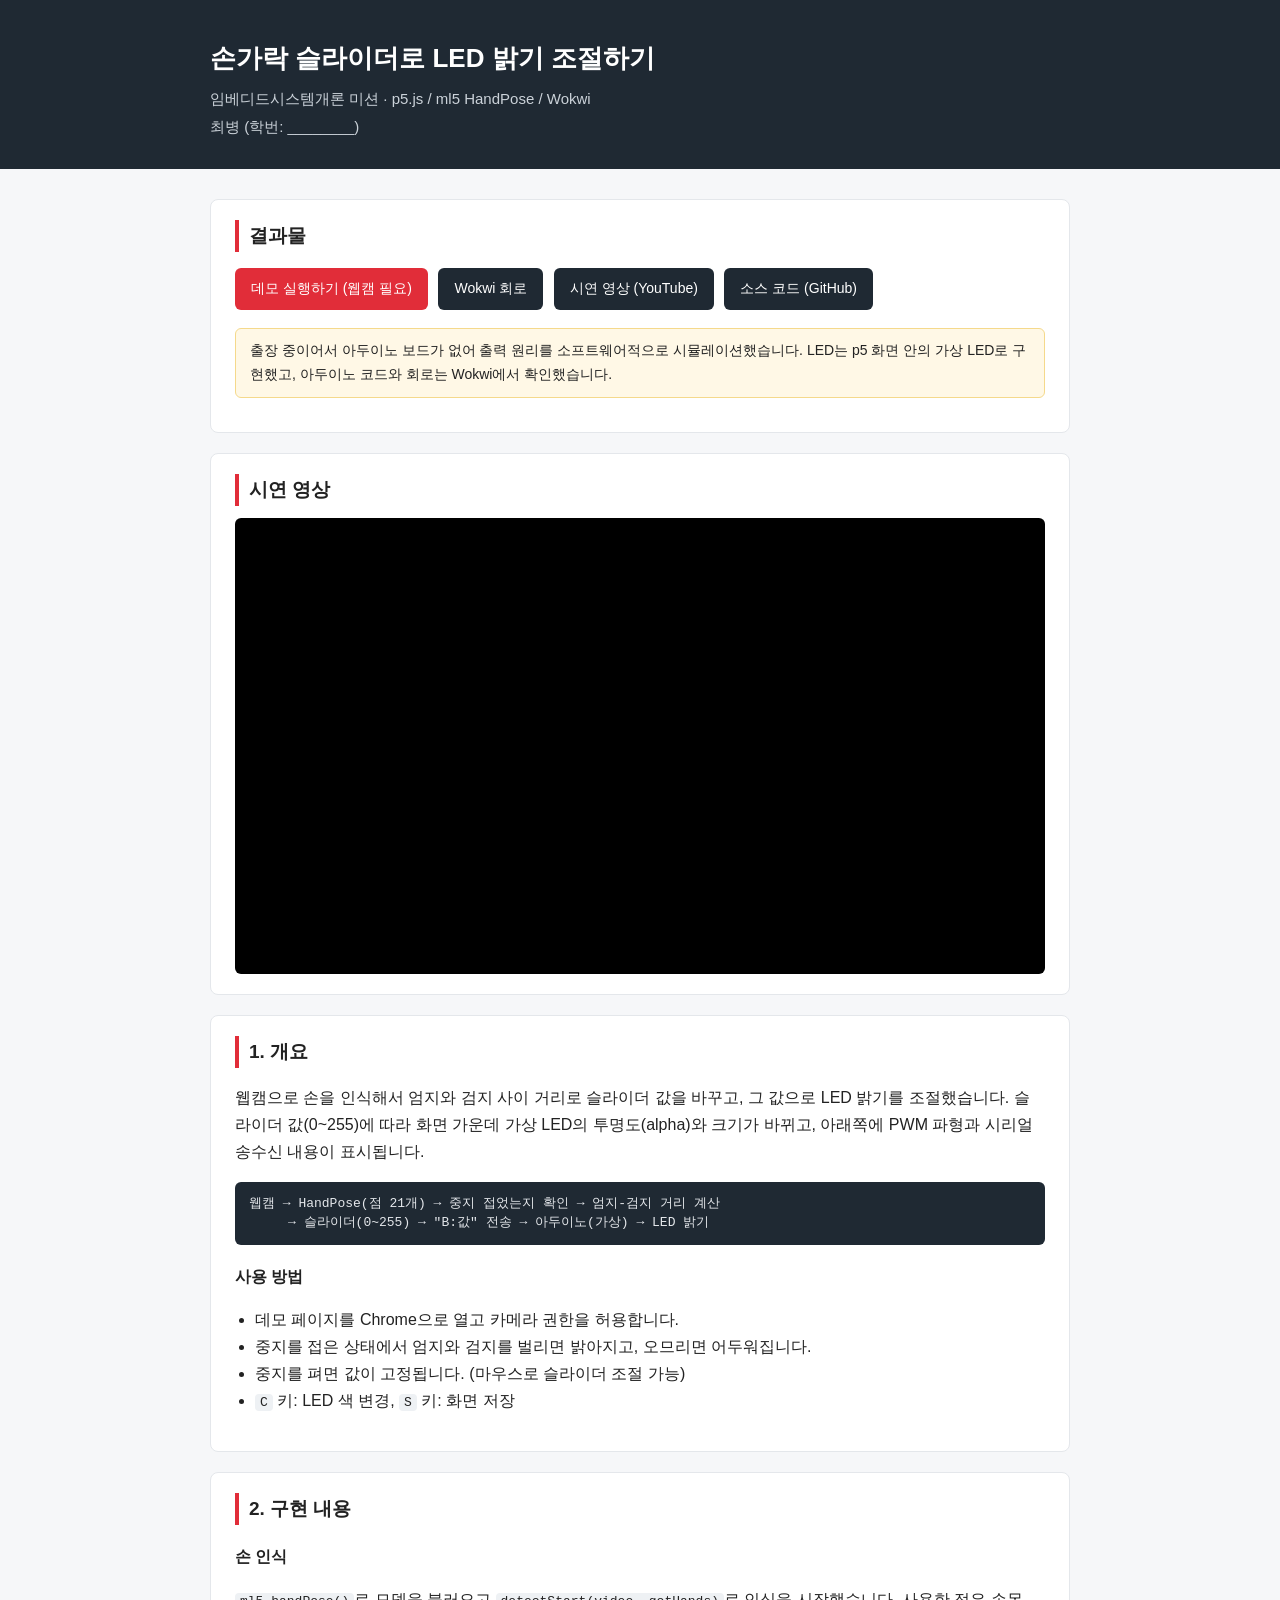
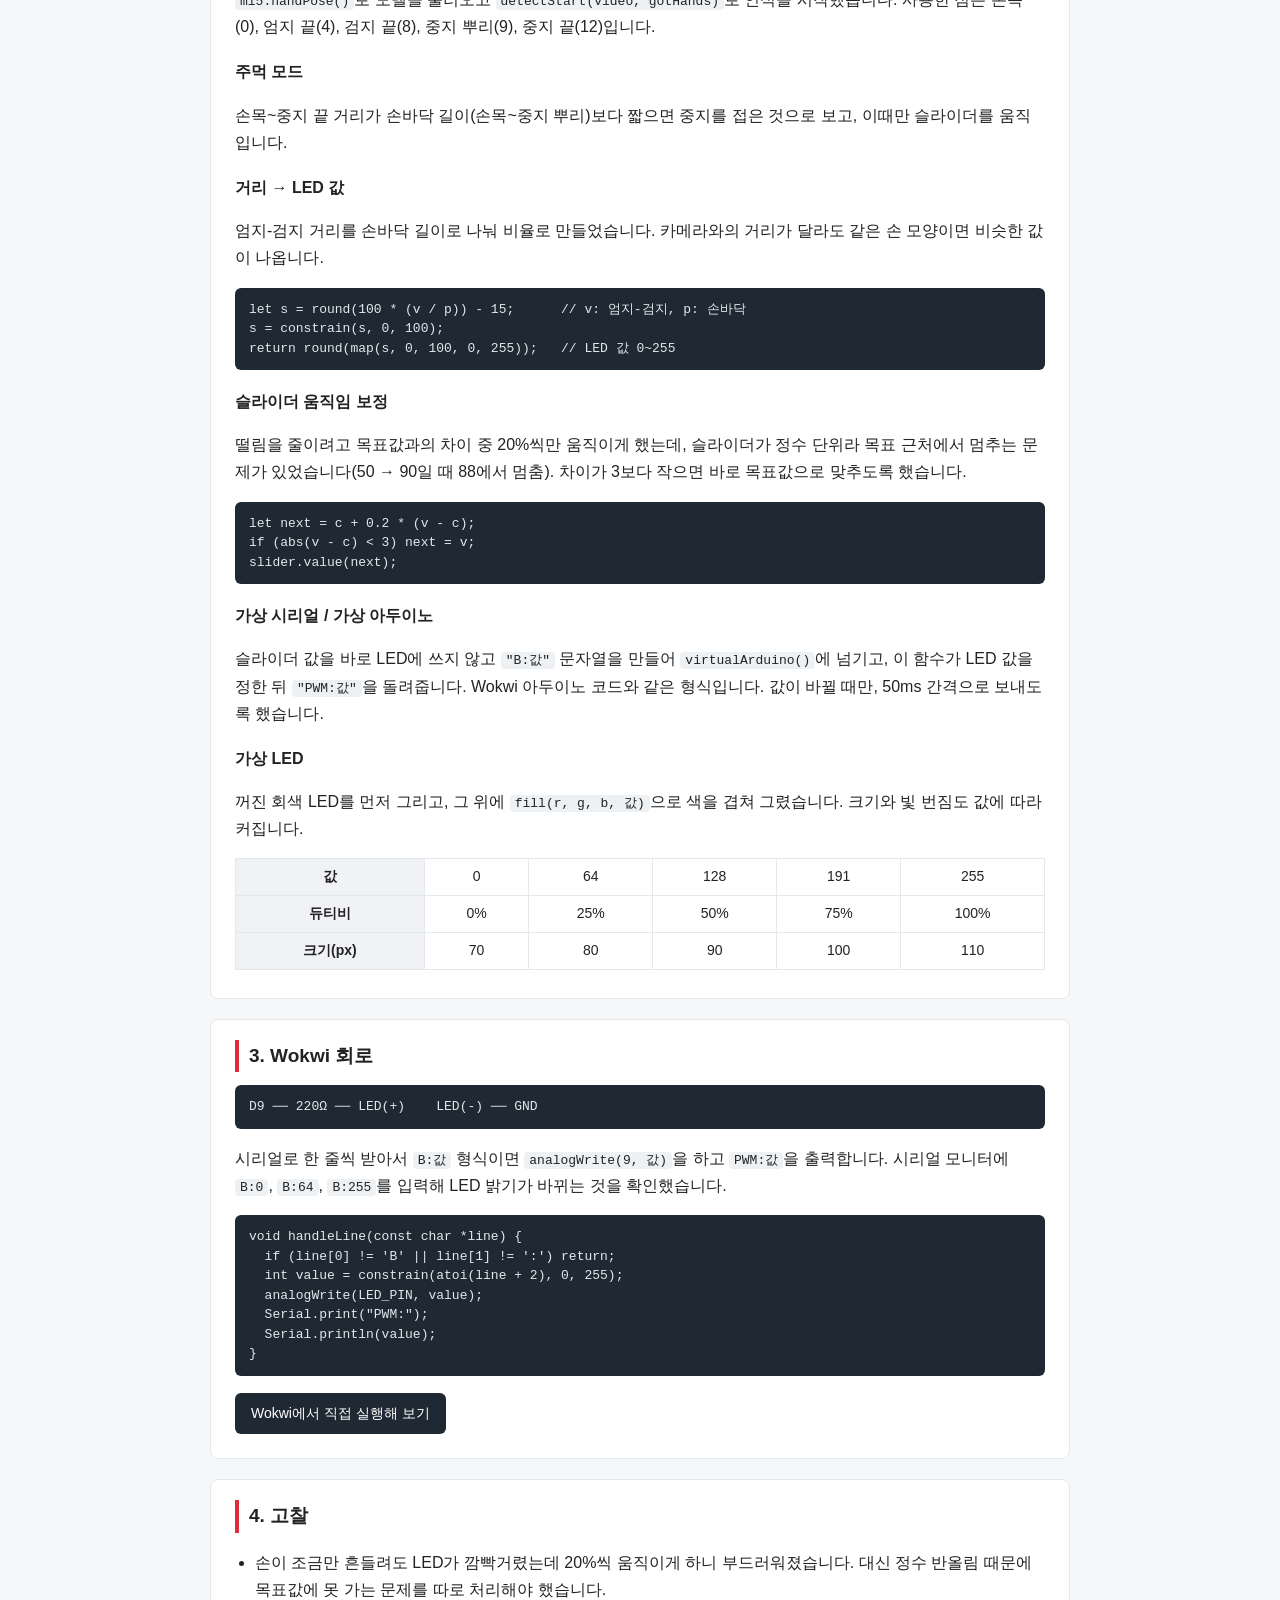
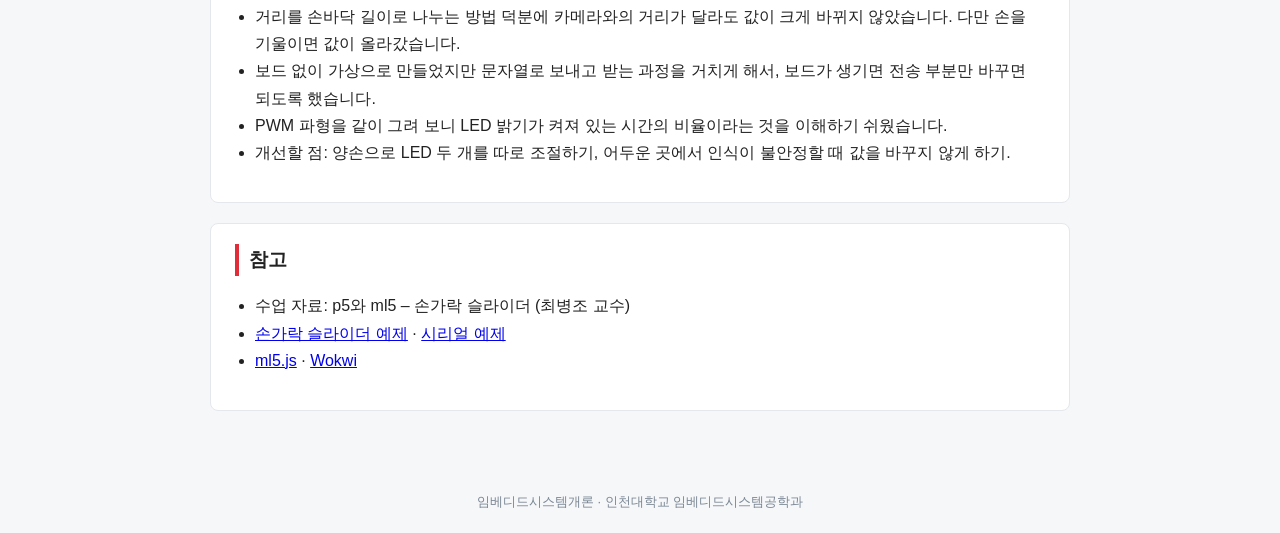
==== index.html @ aa257768 "결과 페이지 추가, 영상/Wokwi 링크 반영" ====
<!DOCTYPE html>
<html lang="ko">
<head>
  <meta charset="utf-8">
  <meta name="viewport" content="width=device-width, initial-scale=1">
  <title>손가락 슬라이더로 LED 밝기 조절 - 임베디드시스템개론</title>
  <style>
    body {
      margin: 0;
      font-family: -apple-system, "Apple SD Gothic Neo", "Malgun Gothic", sans-serif;
      color: #222;
      background: #f6f7f9;
      line-height: 1.7;
    }
    header {
      background: #1f2933;
      color: #fff;
      padding: 36px 20px 28px;
    }
    header .wrap, main { max-width: 860px; margin: 0 auto; }
    header h1 { margin: 0 0 6px; font-size: 26px; }
    header p { margin: 2px 0; color: #cbd2d9; font-size: 15px; }
    main { padding: 10px 20px 60px; }
    section {
      background: #fff;
      border: 1px solid #e4e7eb;
      border-radius: 8px;
      padding: 20px 24px;
      margin-top: 20px;
    }
    h2 { font-size: 19px; margin: 0 0 12px; border-left: 4px solid #e12d39; padding-left: 10px; }
    h3 { font-size: 16px; margin: 18px 0 6px; }
    .links a {
      display: inline-block;
      margin: 4px 6px 4px 0;
      padding: 9px 16px;
      border-radius: 6px;
      background: #1f2933;
      color: #fff;
      text-decoration: none;
      font-size: 14px;
    }
    .links a.main { background: #e12d39; }
    .video {
      position: relative;
      padding-top: 56.25%;
      background: #000;
      border-radius: 6px;
      overflow: hidden;
    }
    .video iframe { position: absolute; inset: 0; width: 100%; height: 100%; border: 0; }
    .note {
      background: #fff8e6;
      border: 1px solid #f5d98b;
      border-radius: 6px;
      padding: 10px 14px;
      font-size: 14px;
    }
    pre {
      background: #1f2933;
      color: #e4e7eb;
      padding: 12px 14px;
      border-radius: 6px;
      overflow-x: auto;
      font-size: 13px;
      line-height: 1.5;
    }
    code { font-family: Menlo, Consolas, monospace; }
    p code, li code, td code { background: #eef1f4; padding: 1px 5px; border-radius: 4px; font-size: 13px; }
    table { border-collapse: collapse; width: 100%; font-size: 14px; margin: 8px 0; }
    th, td { border: 1px solid #e4e7eb; padding: 6px 10px; text-align: center; }
    th { background: #f0f2f5; }
    ul { padding-left: 20px; }
    footer { text-align: center; color: #7b8794; font-size: 13px; padding: 20px; }
  </style>
</head>
<body>

<header>
  <div class="wrap">
    <h1>손가락 슬라이더로 LED 밝기 조절하기</h1>
    <p>임베디드시스템개론 미션 · p5.js / ml5 HandPose / Wokwi</p>
    <p>최병 (학번: ________)</p>
  </div>
</header>

<main>

  <section>
    <h2>결과물</h2>
    <div class="links">
      <a class="main" href="p5/">데모 실행하기 (웹캠 필요)</a>
      <a href="https://wokwi.com/projects/479547469778122753">Wokwi 회로</a>
      <a href="https://youtu.be/RQif6lCfpDE">시연 영상 (YouTube)</a>
      <a href="https://github.com/cbkdream/finger-slider-led">소스 코드 (GitHub)</a>
    </div>
    <p class="note">출장 중이어서 아두이노 보드가 없어 출력 원리를 소프트웨어적으로 시뮬레이션했습니다.
      LED는 p5 화면 안의 가상 LED로 구현했고, 아두이노 코드와 회로는 Wokwi에서 확인했습니다.</p>
  </section>

  <section>
    <h2>시연 영상</h2>
    <div class="video">
      <iframe src="https://www.youtube.com/embed/RQif6lCfpDE" title="시연 영상"
        allow="accelerometer; autoplay; clipboard-write; encrypted-media; gyroscope; picture-in-picture"
        allowfullscreen></iframe>
    </div>
  </section>

  <section>
    <h2>1. 개요</h2>
    <p>웹캠으로 손을 인식해서 엄지와 검지 사이 거리로 슬라이더 값을 바꾸고, 그 값으로 LED 밝기를 조절했습니다.
      슬라이더 값(0~255)에 따라 화면 가운데 가상 LED의 투명도(alpha)와 크기가 바뀌고, 아래쪽에 PWM 파형과 시리얼 송수신 내용이 표시됩니다.</p>
    <pre><code>웹캠 → HandPose(점 21개) → 중지 접었는지 확인 → 엄지-검지 거리 계산
     → 슬라이더(0~255) → "B:값" 전송 → 아두이노(가상) → LED 밝기</code></pre>
    <h3>사용 방법</h3>
    <ul>
      <li>데모 페이지를 Chrome으로 열고 카메라 권한을 허용합니다.</li>
      <li>중지를 접은 상태에서 엄지와 검지를 벌리면 밝아지고, 오므리면 어두워집니다.</li>
      <li>중지를 펴면 값이 고정됩니다. (마우스로 슬라이더 조절 가능)</li>
      <li><code>C</code> 키: LED 색 변경, <code>S</code> 키: 화면 저장</li>
    </ul>
  </section>

  <section>
    <h2>2. 구현 내용</h2>

    <h3>손 인식</h3>
    <p><code>ml5.handPose()</code>로 모델을 불러오고 <code>detectStart(video, gotHands)</code>로 인식을 시작했습니다.
      사용한 점은 손목(0), 엄지 끝(4), 검지 끝(8), 중지 뿌리(9), 중지 끝(12)입니다.</p>

    <h3>주먹 모드</h3>
    <p>손목~중지 끝 거리가 손바닥 길이(손목~중지 뿌리)보다 짧으면 중지를 접은 것으로 보고, 이때만 슬라이더를 움직입니다.</p>

    <h3>거리 → LED 값</h3>
    <p>엄지-검지 거리를 손바닥 길이로 나눠 비율로 만들었습니다. 카메라와의 거리가 달라도 같은 손 모양이면 비슷한 값이 나옵니다.</p>
    <pre><code>let s = round(100 * (v / p)) - 15;      // v: 엄지-검지, p: 손바닥
s = constrain(s, 0, 100);
return round(map(s, 0, 100, 0, 255));   // LED 값 0~255</code></pre>

    <h3>슬라이더 움직임 보정</h3>
    <p>떨림을 줄이려고 목표값과의 차이 중 20%씩만 움직이게 했는데, 슬라이더가 정수 단위라 목표 근처에서 멈추는 문제가 있었습니다(50 → 90일 때 88에서 멈춤).
      차이가 3보다 작으면 바로 목표값으로 맞추도록 했습니다.</p>
    <pre><code>let next = c + 0.2 * (v - c);
if (abs(v - c) &lt; 3) next = v;
slider.value(next);</code></pre>

    <h3>가상 시리얼 / 가상 아두이노</h3>
    <p>슬라이더 값을 바로 LED에 쓰지 않고 <code>"B:값"</code> 문자열을 만들어 <code>virtualArduino()</code>에 넘기고,
      이 함수가 LED 값을 정한 뒤 <code>"PWM:값"</code>을 돌려줍니다. Wokwi 아두이노 코드와 같은 형식입니다.
      값이 바뀔 때만, 50ms 간격으로 보내도록 했습니다.</p>

    <h3>가상 LED</h3>
    <p>꺼진 회색 LED를 먼저 그리고, 그 위에 <code>fill(r, g, b, 값)</code>으로 색을 겹쳐 그렸습니다. 크기와 빛 번짐도 값에 따라 커집니다.</p>
    <table>
      <tr><th>값</th><td>0</td><td>64</td><td>128</td><td>191</td><td>255</td></tr>
      <tr><th>듀티비</th><td>0%</td><td>25%</td><td>50%</td><td>75%</td><td>100%</td></tr>
      <tr><th>크기(px)</th><td>70</td><td>80</td><td>90</td><td>100</td><td>110</td></tr>
    </table>
  </section>

  <section>
    <h2>3. Wokwi 회로</h2>
    <pre><code>D9 ── 220Ω ── LED(+)    LED(-) ── GND</code></pre>
    <p>시리얼로 한 줄씩 받아서 <code>B:값</code> 형식이면 <code>analogWrite(9, 값)</code>을 하고 <code>PWM:값</code>을 출력합니다.
      시리얼 모니터에 <code>B:0</code>, <code>B:64</code>, <code>B:255</code>를 입력해 LED 밝기가 바뀌는 것을 확인했습니다.</p>
    <pre><code>void handleLine(const char *line) {
  if (line[0] != 'B' || line[1] != ':') return;
  int value = constrain(atoi(line + 2), 0, 255);
  analogWrite(LED_PIN, value);
  Serial.print("PWM:");
  Serial.println(value);
}</code></pre>
    <div class="links"><a href="https://wokwi.com/projects/479547469778122753">Wokwi에서 직접 실행해 보기</a></div>
  </section>

  <section>
    <h2>4. 고찰</h2>
    <ul>
      <li>손이 조금만 흔들려도 LED가 깜빡거렸는데 20%씩 움직이게 하니 부드러워졌습니다. 대신 정수 반올림 때문에 목표값에 못 가는 문제를 따로 처리해야 했습니다.</li>
      <li>거리를 손바닥 길이로 나누는 방법 덕분에 카메라와의 거리가 달라도 값이 크게 바뀌지 않았습니다. 다만 손을 기울이면 값이 올라갔습니다.</li>
      <li>보드 없이 가상으로 만들었지만 문자열로 보내고 받는 과정을 거치게 해서, 보드가 생기면 전송 부분만 바꾸면 되도록 했습니다.</li>
      <li>PWM 파형을 같이 그려 보니 LED 밝기가 켜져 있는 시간의 비율이라는 것을 이해하기 쉬웠습니다.</li>
      <li>개선할 점: 양손으로 LED 두 개를 따로 조절하기, 어두운 곳에서 인식이 불안정할 때 값을 바꾸지 않게 하기.</li>
    </ul>
  </section>

  <section>
    <h2>참고</h2>
    <ul>
      <li>수업 자료: p5와 ml5 – 손가락 슬라이더 (최병조 교수)</li>
      <li><a href="https://editor.p5js.org/bjc97r/sketches/P4OTM37JK">손가락 슬라이더 예제</a> ·
        <a href="https://editor.p5js.org/bjc97r/sketches/04Ur1M6iy">시리얼 예제</a></li>
      <li><a href="https://ml5js.org/">ml5.js</a> · <a href="https://wokwi.com/">Wokwi</a></li>
    </ul>
  </section>

</main>

<footer>임베디드시스템개론 · 인천대학교 임베디드시스템공학과</footer>

</body>
</html>
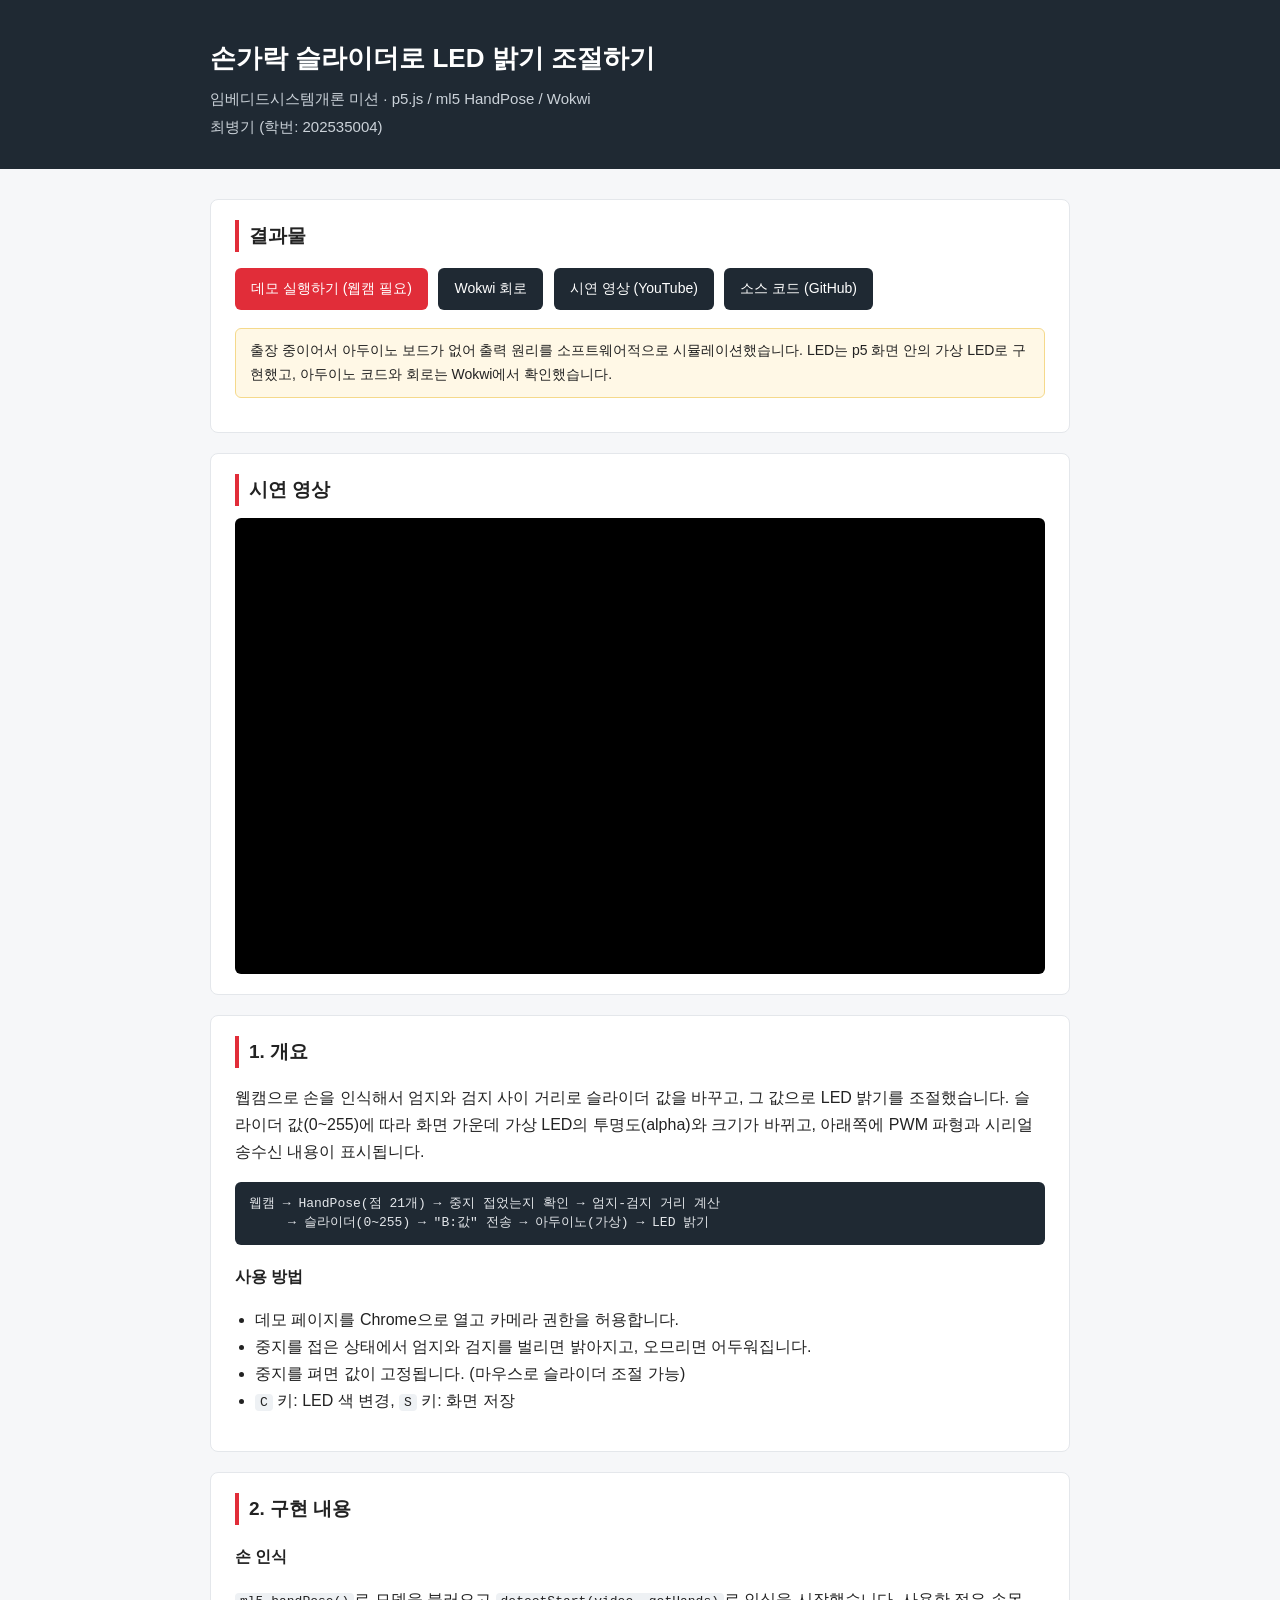
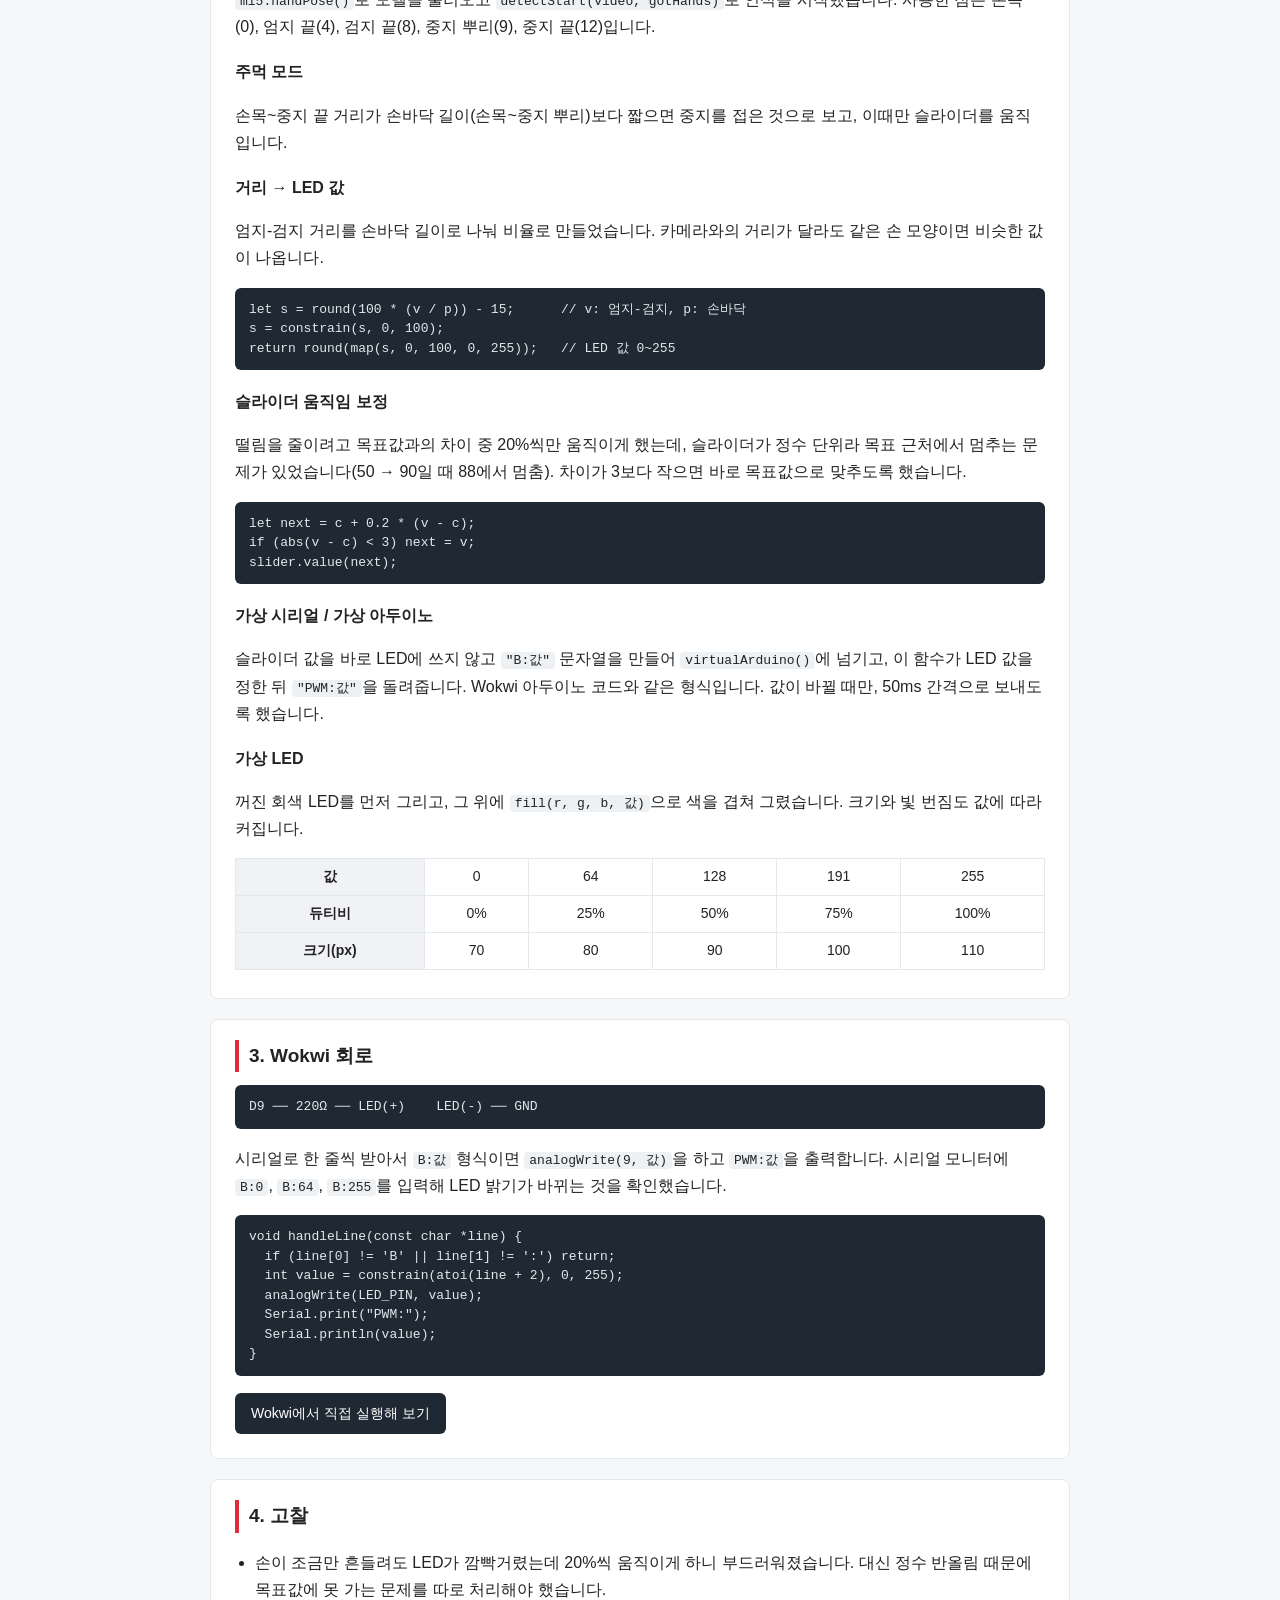
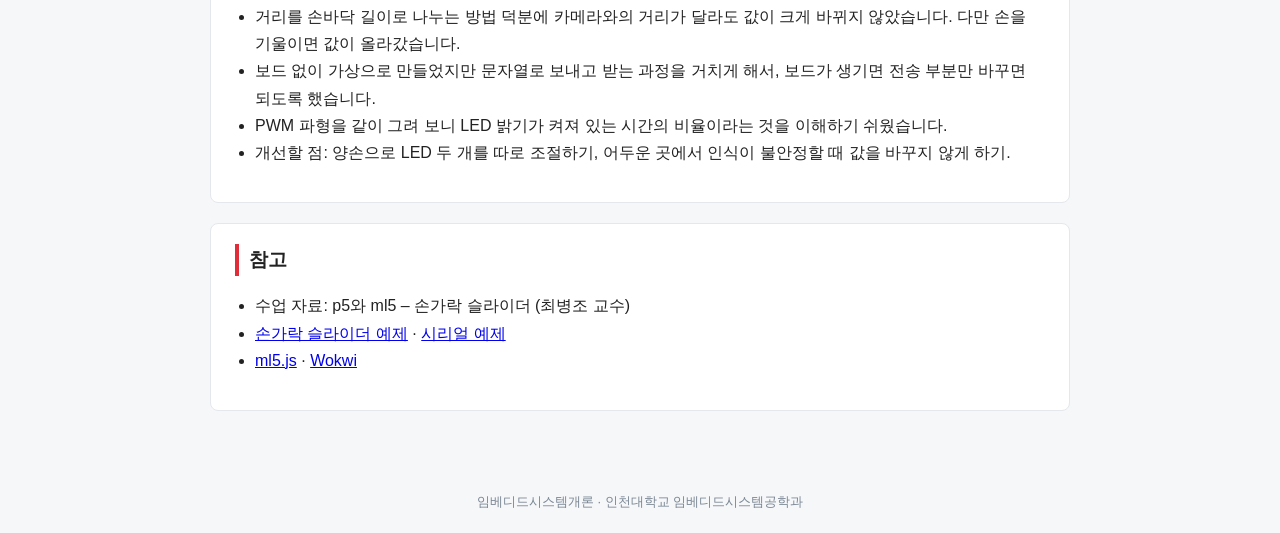
==== commit d8a063aa: "이름, 학번 수정" ====
--- a/index.html
+++ b/index.html
@@ -80,7 +80,7 @@
   <div class="wrap">
     <h1>손가락 슬라이더로 LED 밝기 조절하기</h1>
     <p>임베디드시스템개론 미션 · p5.js / ml5 HandPose / Wokwi</p>
-    <p>최병 (학번: ________)</p>
+    <p>최병기 (학번: 202535004)</p>
   </div>
 </header>
 
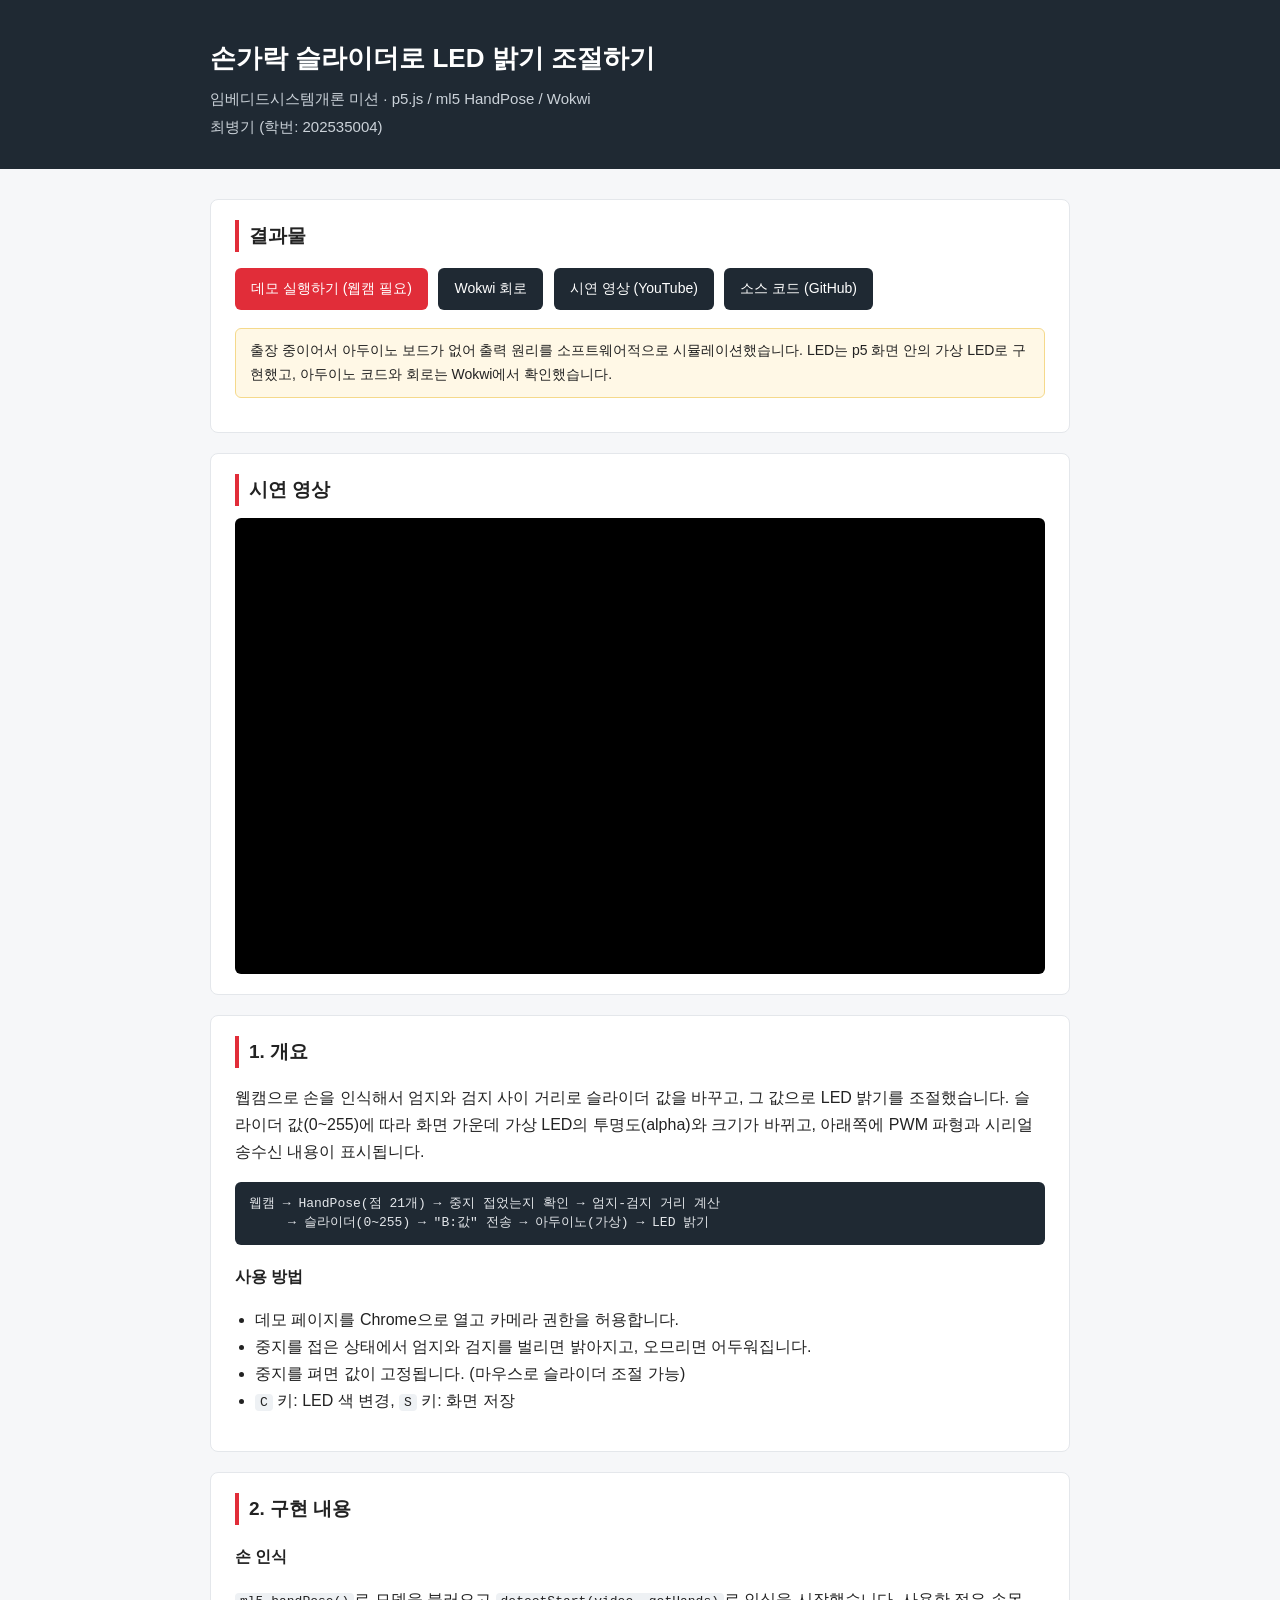
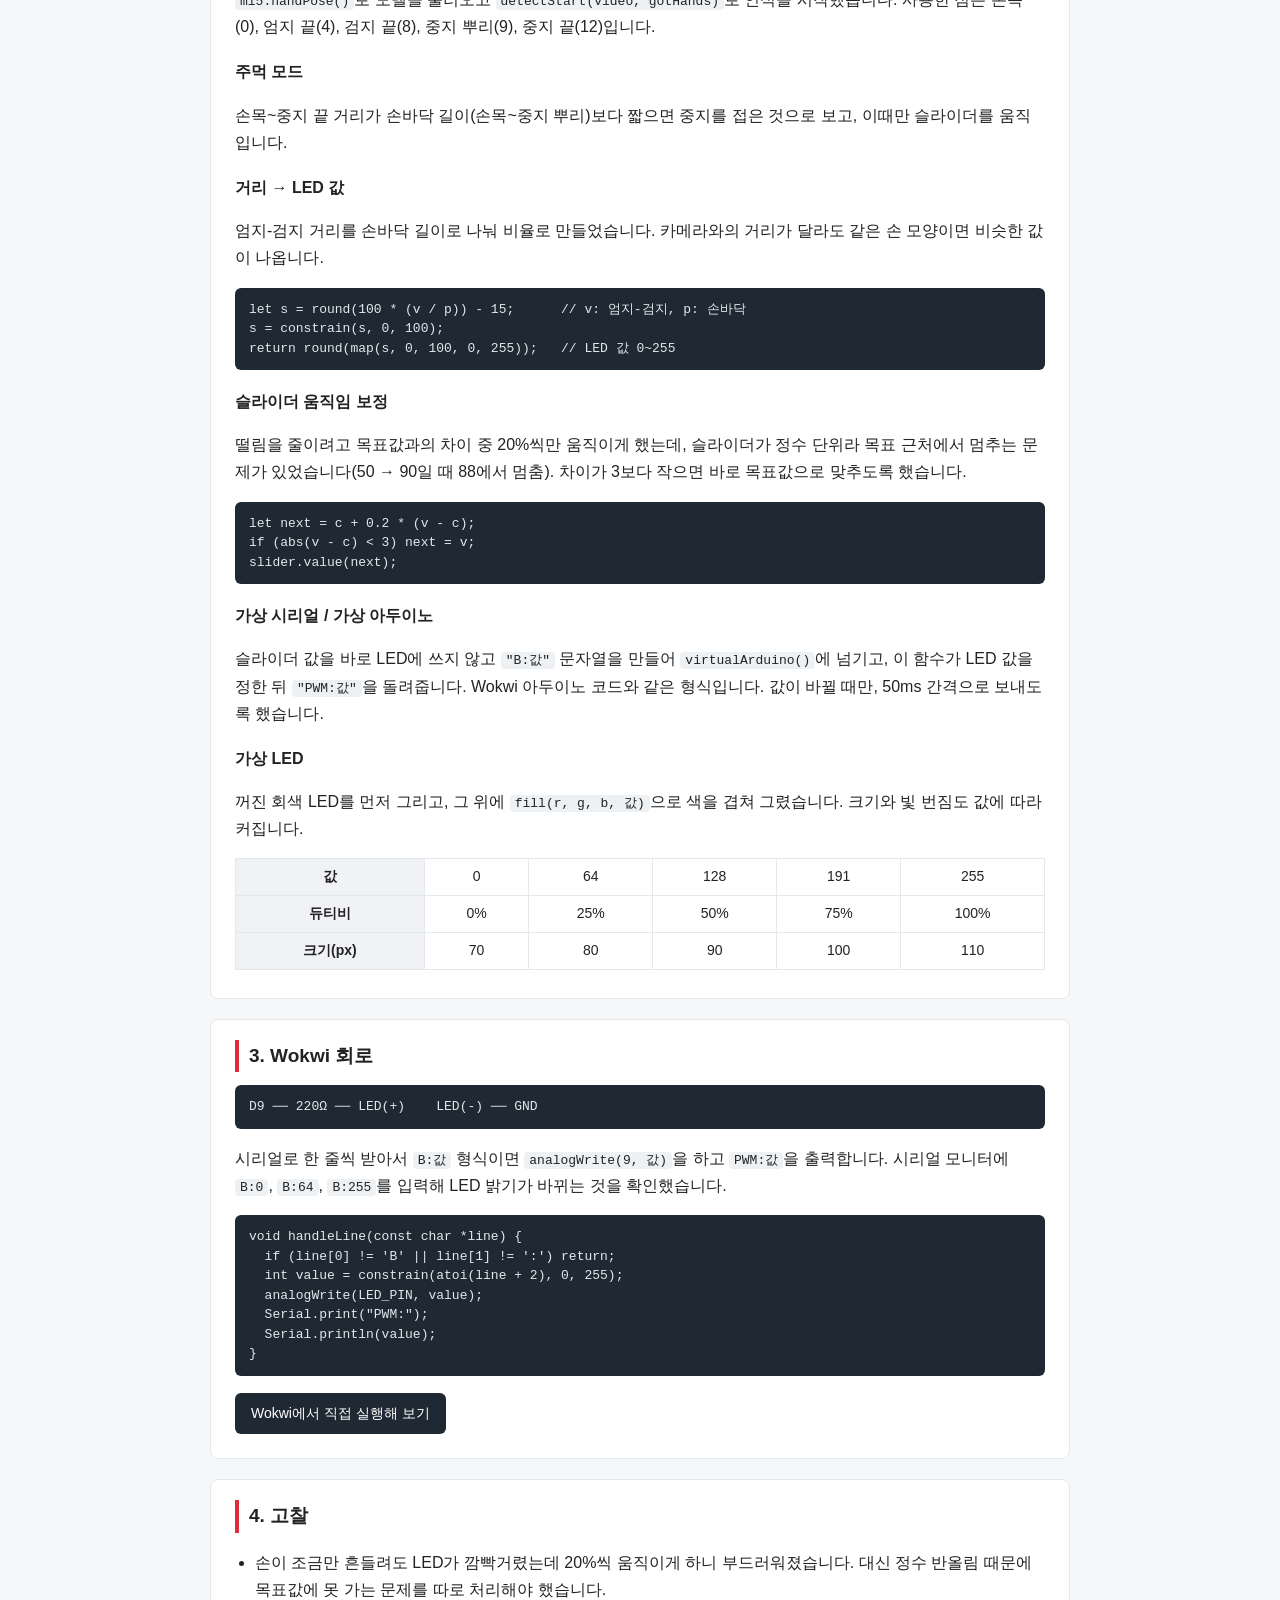
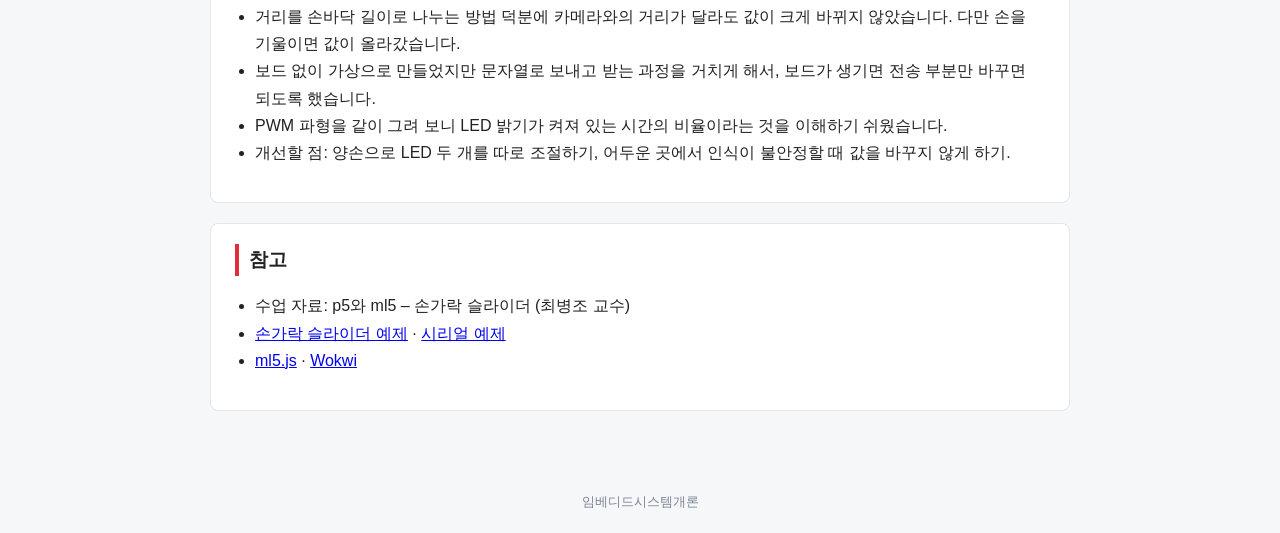
==== commit 7be1e7f0: "하단 문구 수정" ====
--- a/index.html
+++ b/index.html
@@ -197,7 +197,7 @@
 
 </main>
 
-<footer>임베디드시스템개론 · 인천대학교 임베디드시스템공학과</footer>
+<footer>임베디드시스템개론</footer>
 
 </body>
 </html>
